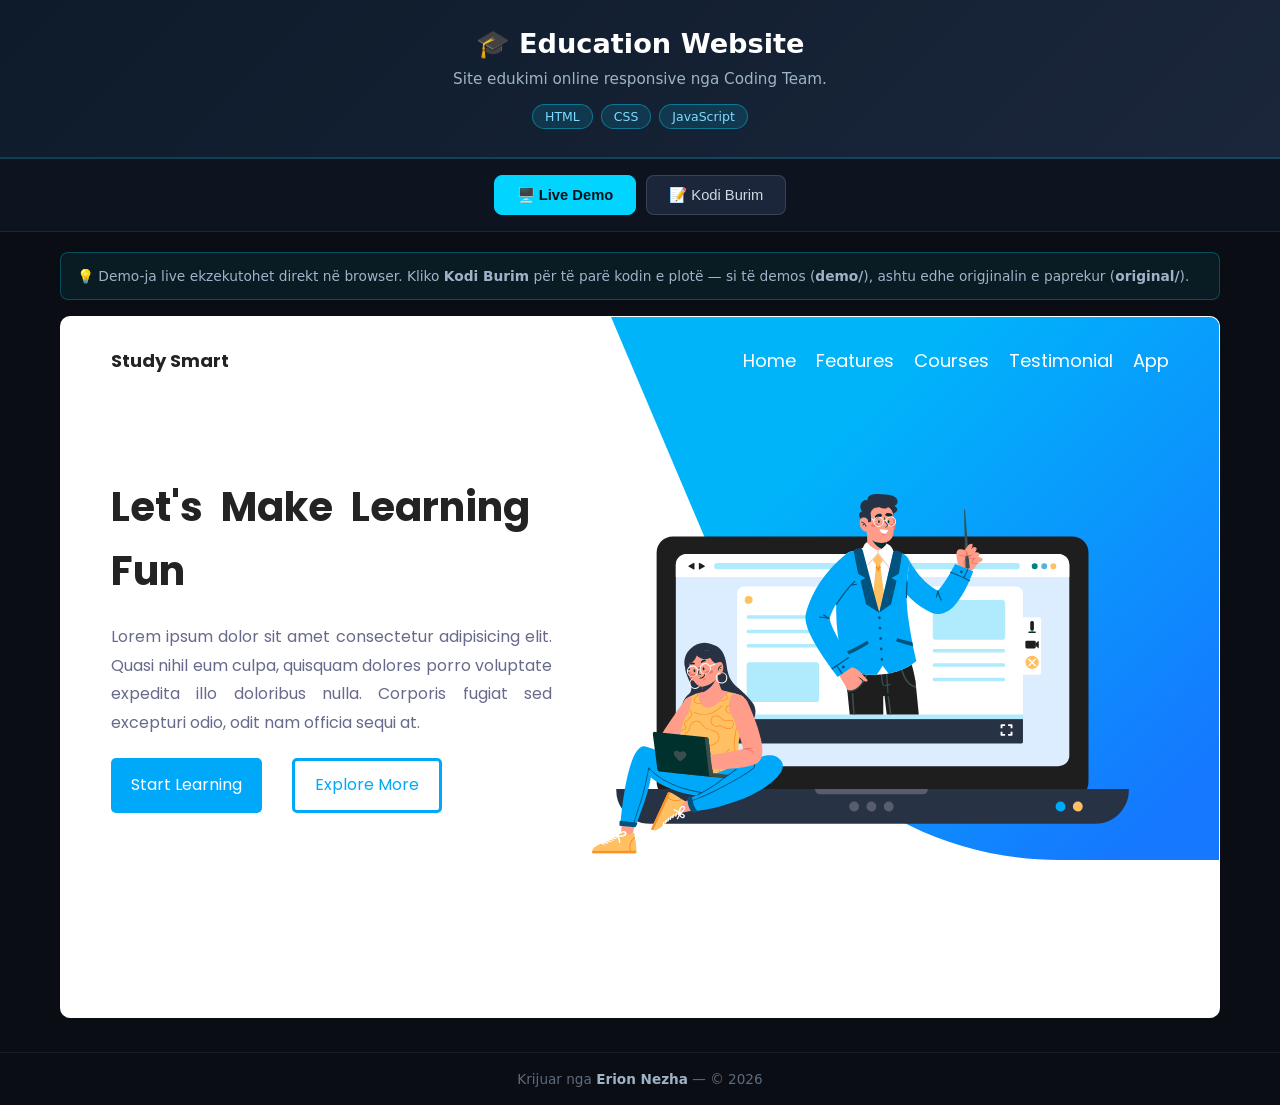
==== index.html @ 939c159c "Publish web demo + source code" ====
<!-- Created by Erion Nezha — © 2026 All rights reserved -->
<!DOCTYPE html>
<html lang="sq">
<head>
<meta charset="UTF-8">
<meta name="viewport" content="width=device-width, initial-scale=1.0">
<title>Education Website — Erion Nezha</title>
<style>
*{box-sizing:border-box;margin:0;padding:0}
body{background:#0a0e14;color:#e6e6e6;font-family:'Segoe UI',system-ui,sans-serif;min-height:100vh;display:flex;flex-direction:column}
header.top{background:linear-gradient(135deg,#0d1b2a,#1b263b);padding:28px 20px;text-align:center;border-bottom:2px solid #00d4ff33}
header.top h1{font-size:1.7rem;color:#fff;margin-bottom:8px}
header.top p{color:#9fb3c8;max-width:760px;margin:0 auto 12px;line-height:1.55;font-size:.95rem}
.badges{display:flex;gap:8px;justify-content:center;flex-wrap:wrap}
.badge{background:#00d4ff22;border:1px solid #00d4ff66;color:#7fdbff;padding:4px 12px;border-radius:20px;font-size:.78rem}
.tabs{display:flex;gap:10px;justify-content:center;padding:16px;background:#0d1420;border-bottom:1px solid #ffffff14}
.tabs button{background:#1b263b;color:#cfd8e3;border:1px solid #ffffff22;padding:10px 22px;border-radius:8px;cursor:pointer;font-size:.92rem;transition:.2s}
.tabs button.active,.tabs button:hover{background:#00d4ff;color:#04121a;border-color:#00d4ff;font-weight:600}
main{flex:1;padding:20px;max-width:1200px;width:100%;margin:0 auto}
.panel{display:none}
.panel.active{display:block}
iframe.demo{width:100%;height:78vh;border:1px solid #ffffff22;border-radius:10px;background:#fff}
.codewrap{display:flex;gap:0;border:1px solid #ffffff22;border-radius:10px;overflow:hidden;height:78vh;background:#0d1117}
.tree{width:250px;min-width:200px;background:#0d1420;border-right:1px solid #ffffff14;overflow-y:auto;padding:12px;font-size:.82rem}
.tree .tfile{padding:5px 8px;border-radius:5px;cursor:pointer;color:#9fb3c8;white-space:nowrap;overflow:hidden;text-overflow:ellipsis}
.tree .tfile:hover{background:#ffffff10;color:#fff}
.tree .tfile.active{background:#00d4ff26;color:#7fdbff}
.tree .tdir{color:#5c6b7f;font-weight:600;margin-top:8px;font-size:.75rem;text-transform:uppercase;letter-spacing:.5px}
.codeview{flex:1;overflow:auto;padding:0;position:relative}
.codeview pre{padding:16px;font-family:'Consolas','Fira Code',monospace;font-size:.82rem;line-height:1.6;color:#d6deeb;white-space:pre}
.codeview .lineno{color:#4a5568;user-select:none;margin-right:12px;display:inline-block;width:32px;text-align:right}
.cbar{display:flex;gap:8px;align-items:center;padding:10px 14px;background:#0d1420;border-bottom:1px solid #ffffff14;font-size:.82rem;color:#9fb3c8;overflow-x:auto}
footer{text-align:center;padding:18px;color:#5c6b7f;font-size:.85rem;border-top:1px solid #ffffff10;margin-top:10px}
footer strong{color:#9fb3c8}
.note{background:#00d4ff12;border:1px solid #00d4ff44;border-radius:8px;padding:12px 16px;margin-bottom:16px;font-size:.86rem;color:#9fb3c8;line-height:1.6}
.kw{color:#ff7edb}.st{color:#ffd75c}.cm{color:#5c6b7f;font-style:italic}.fn{color:#7fdbff}.nm{color:#f78c6c}
@media(max-width:860px){.codewrap{flex-direction:column}.tree{width:100%;max-height:150px;border-right:none;border-bottom:1px solid #ffffff14}}
</style>
</head>
<body>
<header class="top">
<h1>🎓 Education Website</h1>
<p>Site edukimi online responsive nga Coding Team.</p>
<div class="badges"><span class="badge">HTML</span><span class="badge">CSS</span><span class="badge">JavaScript</span></div>
</header>
<div class="tabs">
<button class="active" onclick="show('demo',this)">🖥️ Live Demo</button>
<button onclick="show('code',this)">📝 Kodi Burim</button>
</div>
<main>
<div class="note">💡 Demo-ja live ekzekutohet direkt në browser. Kliko <strong>Kodi Burim</strong> për të parë kodin e plotë — si të demos (<strong>demo/</strong>), ashtu edhe origjinalin e paprekur (<strong>original/</strong>).</div>
<div id="p-demo" class="panel active"><iframe class="demo" src="demo/Education by Coding Team/index.html" title="Live demo"></iframe></div>
<div id="p-code" class="panel"><div class="codewrap">
<aside class="tree" id="tree"></aside>
<div class="codeview"><div class="cbar" id="cbar"></div><div id="codebox"><pre></pre></div></div>
</div></div>
</main>
<footer>Krijuar nga <strong>Erion Nezha</strong> — © 2026</footer>
<script>
const TREE={"dirs":[{"name":"demo","dirs":[{"name":"Education by Coding Team","dirs":[],"files":["app-store.png","download-app.png","google-play.png","header-shape.svg","hero-image.svg","index.html","person-1.jpg","person-2.jpg","photography.jpg","public.jpg","queries.css","script.js","style.css","testimonial-bg.jpg","typing.jpg"]}],"files":[]},{"name":"original","dirs":[{"name":"Education by Coding Team","dirs":[{"name":"Education by Coding Team","dirs":[],"files":["app-store.png","download-app.png","google-play.png","header-shape.svg","hero-image.svg","index.html","person-1.jpg","person-2.jpg","photography.jpg","public.jpg","queries.css","script.js","style.css","testimonial-bg.jpg","typing.jpg"]}],"files":[]}],"files":[]}],"files":[]};
function show(id,btn){document.querySelectorAll('.panel').forEach(p=>p.classList.remove('active'));document.getElementById('p-'+id).classList.add('active');document.querySelectorAll('.tabs button').forEach(b=>b.classList.remove('active'));btn.classList.add('active');}
const BINRE=/\.(png|jpe?g|gif|svg|ico|exe|class|o|jar|dat|ogg|mp3|wav|ttf|woff2?|eot|pdf|zip|rar|db|sqlite)$/i;
function escAttr(s){return s.replace(/&/g,'&amp;').replace(/"/g,'&quot;').replace(/</g,'&lt;');}
function buildTree(){
  const t=document.getElementById('tree');let html='';
  const walk=(node,prefix)=>{node.dirs.forEach(d=>{html+='<div class="tdir">📁 '+escAttr(prefix+d.name)+'</div>';walk(d,prefix+d.name+'/');});node.files.forEach(f=>{html+='<div class="tfile" data-p="'+escAttr(prefix+f)+'">📄 '+escAttr(f)+'</div>';});};
  walk(TREE,'');t.innerHTML=html;
  t.querySelectorAll('.tfile').forEach(el=>el.onclick=()=>openFile(el.dataset.p,el));
  const first=t.querySelector('.tfile');if(first)openFile(first.dataset.p,first);
}
async function openFile(path,el){
  document.querySelectorAll('.tfile').forEach(e=>e.classList.remove('active'));el.classList.add('active');
  document.getElementById('cbar').textContent=path;
  const box=document.getElementById('codebox');
  if(BINRE.test(path)){box.innerHTML='<pre>📦 File binar — nuk shfaqet si tekst. (përmbajtja origjinale ruhet e paprekur)</pre>';return;}
  try{const r=await fetch(encodeURI(path));if(!r.ok)throw 0;const txt=await r.text();
    box.innerHTML='<pre>'+hl(txt)+'</pre>';
  }catch(e){box.innerHTML='<pre>Deshtoi leximi i file-it.</pre>';}
}
function hl(code){
  const esc=s=>s.replace(/&/g,'&amp;').replace(/</g,'&lt;').replace(/>/g,'&gt;');
  const tok=/(\/\/[^\n]*|\/\*[\s\S]*?\*\/|#[^\n]*|<!--[\s\S]*?-->)|("[^"\n]*"|'[^'\n]*')|\b(import|from|as|def|return|if|elif|else|for|while|in|not|and|or|class|try|except|finally|with|lambda|pass|break|continue|print|var|let|const|function|new|this|null|true|false|public|static|void|int|char|float|double|struct|include|=>)\b|\b(\d+(\.\d+)?)\b/g;
  let out='',last=0,m;
  while((m=tok.exec(code))!==null){
    out+=esc(code.slice(last,m.index));
    const cls=m[1]?'cm':m[2]?'st':m[3]?'kw':'nm';
    out+='<span class="'+cls+'">'+esc(m[0])+'</span>';
    last=m.index+m[0].length;
  }
  out+=esc(code.slice(last));
  return out.split('\n').map((l,i)=>'<span class="lineno">'+(i+1)+'</span>'+(l||' ')).join('\n');
}
buildTree();
</script>
</body>
</html>
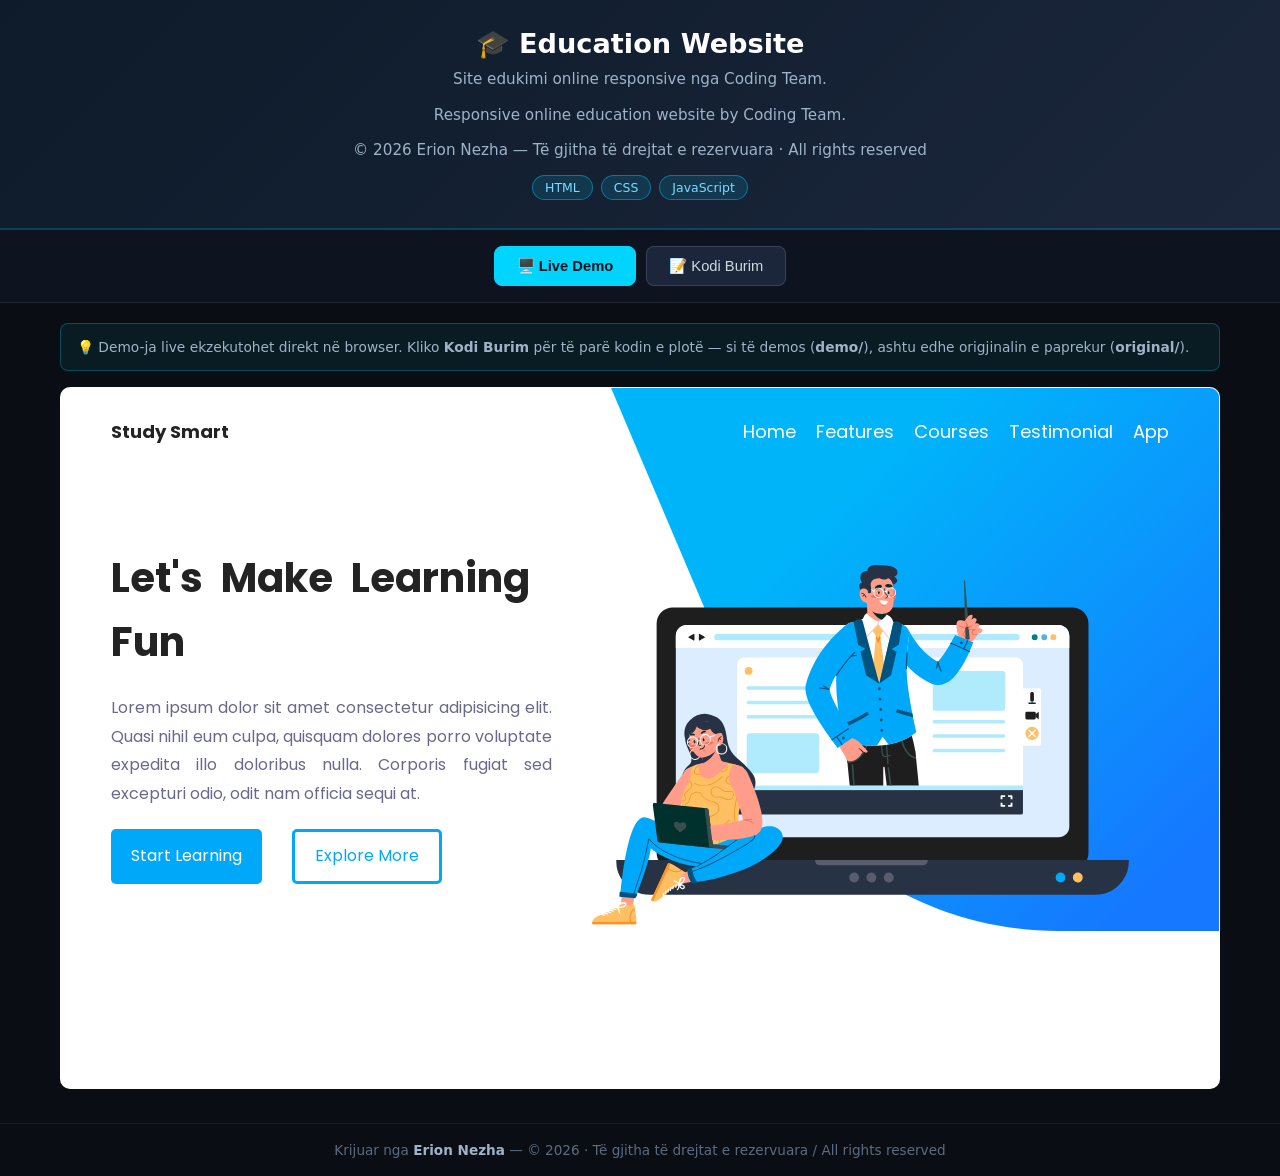
==== commit e693da08: "Përshkrim bilingual SQ/EN + licenca © Erion Nezha" ====
--- a/index.html
+++ b/index.html
@@ -35,12 +35,14 @@
 .note{background:#00d4ff12;border:1px solid #00d4ff44;border-radius:8px;padding:12px 16px;margin-bottom:16px;font-size:.86rem;color:#9fb3c8;line-height:1.6}
 .kw{color:#ff7edb}.st{color:#ffd75c}.cm{color:#5c6b7f;font-style:italic}.fn{color:#7fdbff}.nm{color:#f78c6c}
 @media(max-width:860px){.codewrap{flex-direction:column}.tree{width:100%;max-height:150px;border-right:none;border-bottom:1px solid #ffffff14}}
-</style>
+.desc-en{color:#8fa3b8;font-size:.88rem;max-width:760px;margin:0 auto 12px;line-height:1.55}.license-line{color:#c9a227;font-size:.8rem;margin-top:10px}</style>
 </head>
 <body>
 <header class="top">
 <h1>🎓 Education Website</h1>
-<p>Site edukimi online responsive nga Coding Team.</p>
+<p class="desc-al">Site edukimi online responsive nga Coding Team.</p>
+<p class="desc-en" lang="en">Responsive online education website by Coding Team.</p>
+<p class="license-line">© 2026 Erion Nezha — Të gjitha të drejtat e rezervuara · All rights reserved</p>
 <div class="badges"><span class="badge">HTML</span><span class="badge">CSS</span><span class="badge">JavaScript</span></div>
 </header>
 <div class="tabs">
@@ -55,7 +57,7 @@
 <div class="codeview"><div class="cbar" id="cbar"></div><div id="codebox"><pre></pre></div></div>
 </div></div>
 </main>
-<footer>Krijuar nga <strong>Erion Nezha</strong> — © 2026</footer>
+<footer>Krijuar nga <strong>Erion Nezha</strong> — © 2026 · Të gjitha të drejtat e rezervuara / All rights reserved</footer>
 <script>
 const TREE={"dirs":[{"name":"demo","dirs":[{"name":"Education by Coding Team","dirs":[],"files":["app-store.png","download-app.png","google-play.png","header-shape.svg","hero-image.svg","index.html","person-1.jpg","person-2.jpg","photography.jpg","public.jpg","queries.css","script.js","style.css","testimonial-bg.jpg","typing.jpg"]}],"files":[]},{"name":"original","dirs":[{"name":"Education by Coding Team","dirs":[{"name":"Education by Coding Team","dirs":[],"files":["app-store.png","download-app.png","google-play.png","header-shape.svg","hero-image.svg","index.html","person-1.jpg","person-2.jpg","photography.jpg","public.jpg","queries.css","script.js","style.css","testimonial-bg.jpg","typing.jpg"]}],"files":[]}],"files":[]}],"files":[]};
 function show(id,btn){document.querySelectorAll('.panel').forEach(p=>p.classList.remove('active'));document.getElementById('p-'+id).classList.add('active');document.querySelectorAll('.tabs button').forEach(b=>b.classList.remove('active'));btn.classList.add('active');}
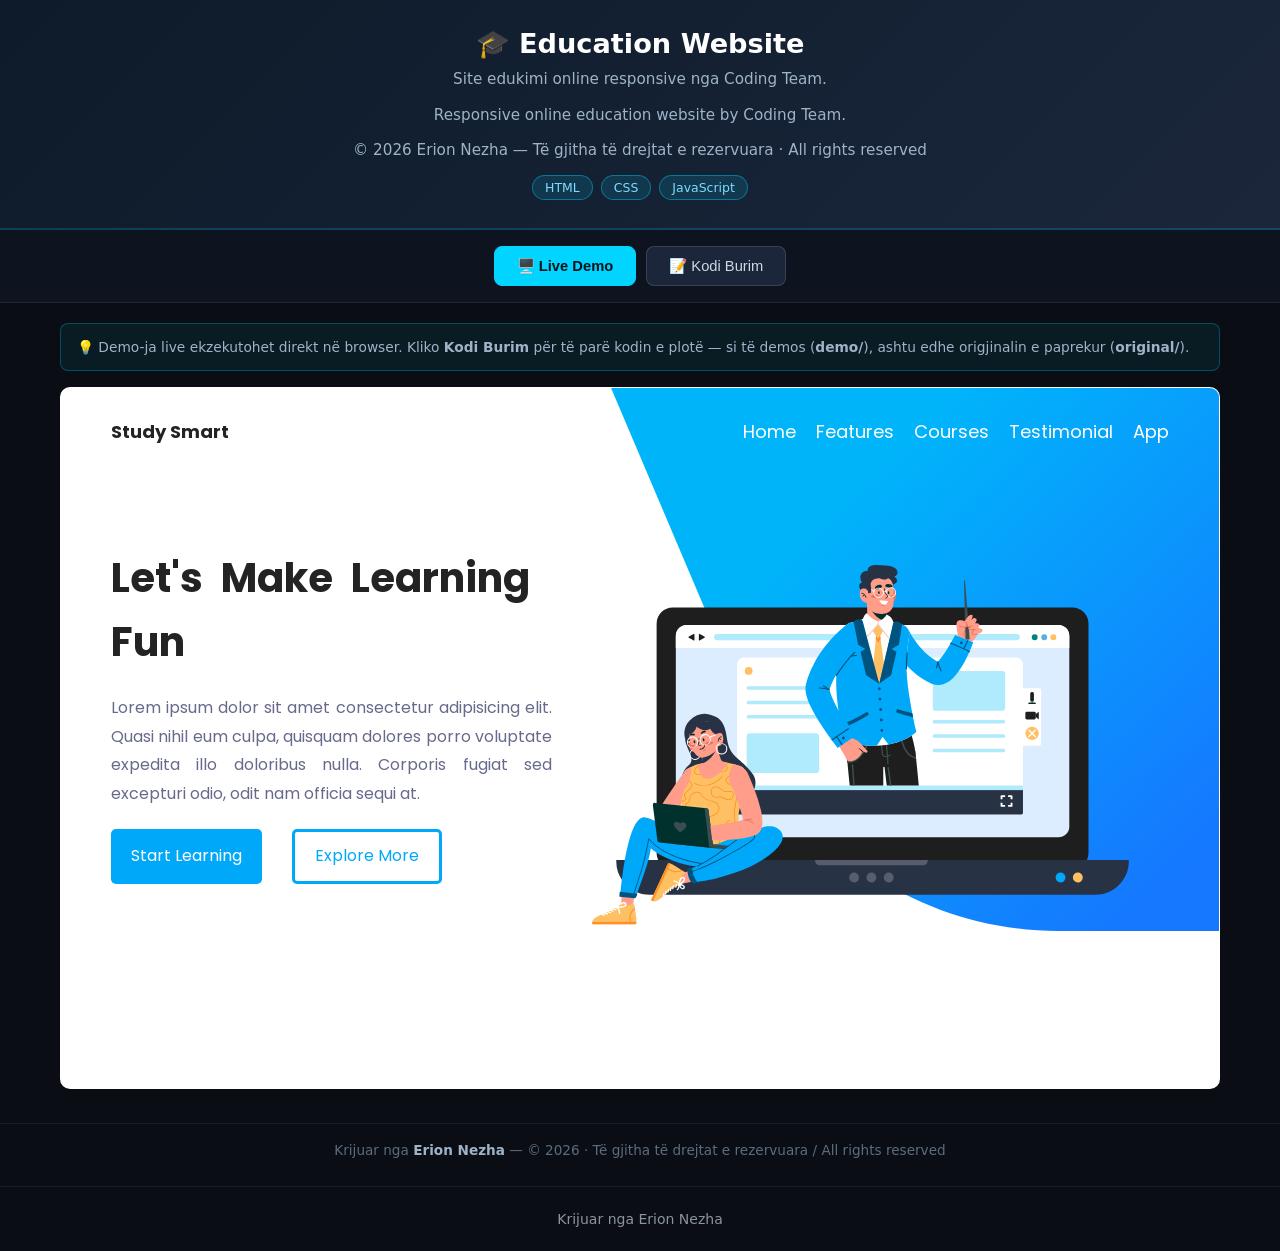
==== commit 74775fb4: "Shto panelin 'Kodi Burim' krahas demo-s live" ====
--- a/index.html
+++ b/index.html
@@ -94,5 +94,6 @@
 }
 buildTree();
 </script>
+<footer style="text-align:center;padding:24px 16px;color:#8b949e;font-family:system-ui,sans-serif;font-size:14px;">Krijuar nga Erion Nezha</footer>
 </body>
 </html>
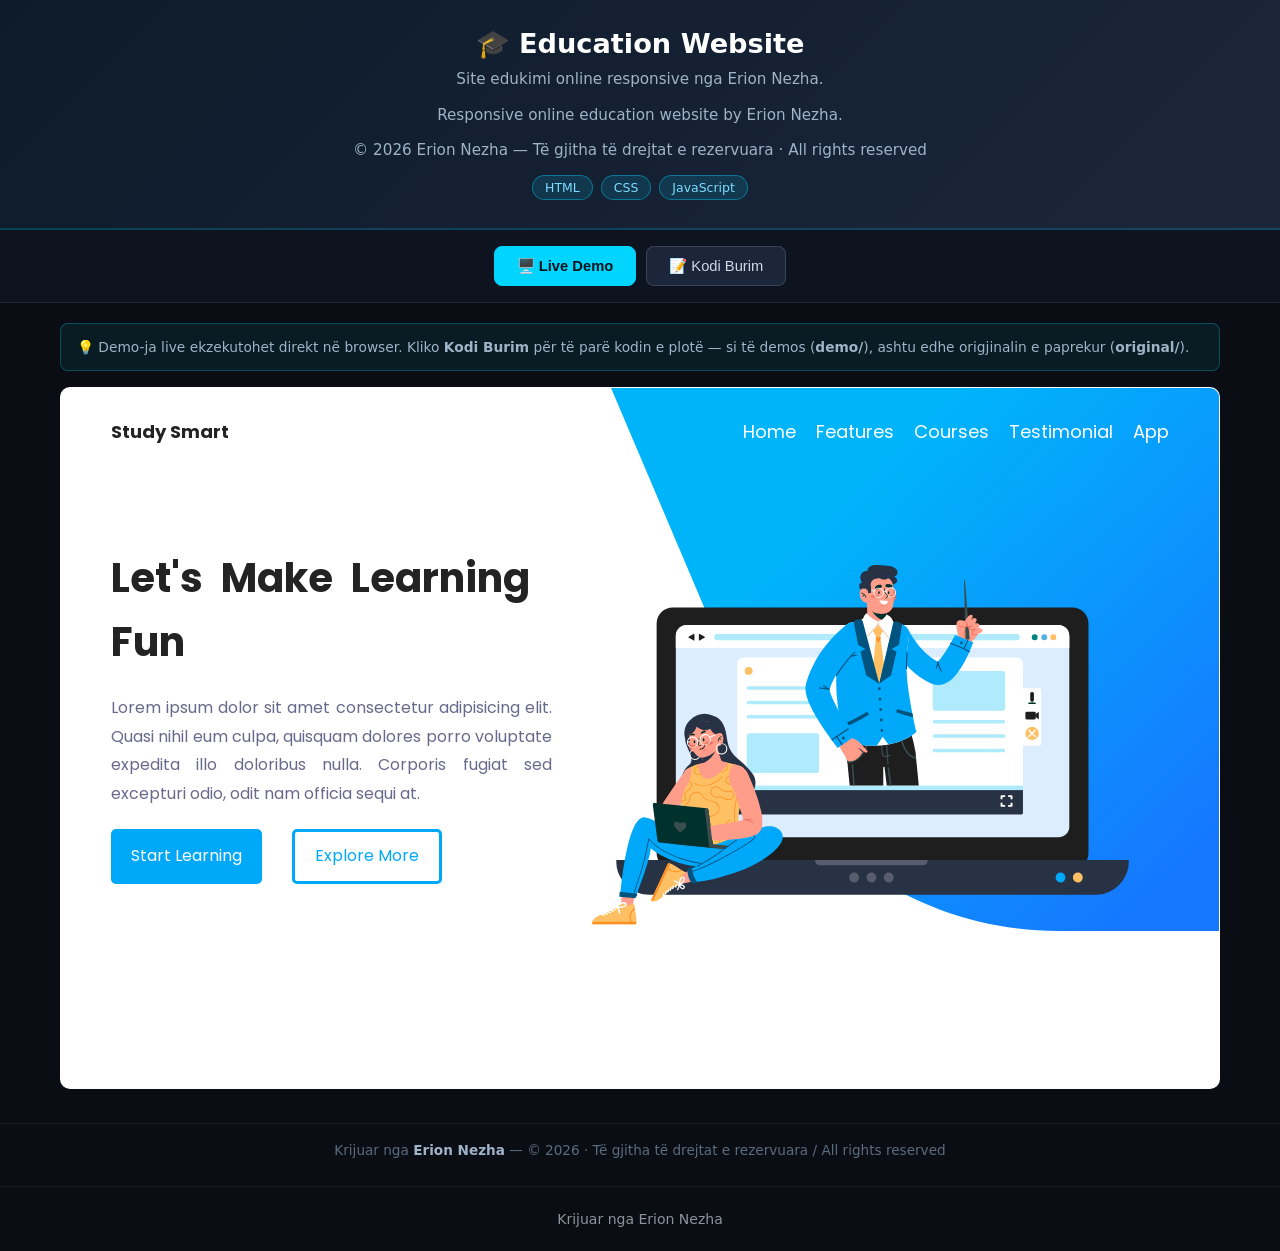
==== commit 561b0aca: "Update wrapper pas riemertimit te folderit demo" ====
--- a/index.html
+++ b/index.html
@@ -40,8 +40,8 @@
 <body>
 <header class="top">
 <h1>🎓 Education Website</h1>
-<p class="desc-al">Site edukimi online responsive nga Coding Team.</p>
-<p class="desc-en" lang="en">Responsive online education website by Coding Team.</p>
+<p class="desc-al">Site edukimi online responsive nga Erion Nezha.</p>
+<p class="desc-en" lang="en">Responsive online education website by Erion Nezha.</p>
 <p class="license-line">© 2026 Erion Nezha — Të gjitha të drejtat e rezervuara · All rights reserved</p>
 <div class="badges"><span class="badge">HTML</span><span class="badge">CSS</span><span class="badge">JavaScript</span></div>
 </header>
@@ -51,7 +51,7 @@
 </div>
 <main>
 <div class="note">💡 Demo-ja live ekzekutohet direkt në browser. Kliko <strong>Kodi Burim</strong> për të parë kodin e plotë — si të demos (<strong>demo/</strong>), ashtu edhe origjinalin e paprekur (<strong>original/</strong>).</div>
-<div id="p-demo" class="panel active"><iframe class="demo" src="demo/Education by Coding Team/index.html" title="Live demo"></iframe></div>
+<div id="p-demo" class="panel active"><iframe class="demo" src="demo/education/index.html" title="Live demo"></iframe></div>
 <div id="p-code" class="panel"><div class="codewrap">
 <aside class="tree" id="tree"></aside>
 <div class="codeview"><div class="cbar" id="cbar"></div><div id="codebox"><pre></pre></div></div>
@@ -59,7 +59,7 @@
 </main>
 <footer>Krijuar nga <strong>Erion Nezha</strong> — © 2026 · Të gjitha të drejtat e rezervuara / All rights reserved</footer>
 <script>
-const TREE={"dirs":[{"name":"demo","dirs":[{"name":"Education by Coding Team","dirs":[],"files":["app-store.png","download-app.png","google-play.png","header-shape.svg","hero-image.svg","index.html","person-1.jpg","person-2.jpg","photography.jpg","public.jpg","queries.css","script.js","style.css","testimonial-bg.jpg","typing.jpg"]}],"files":[]},{"name":"original","dirs":[{"name":"Education by Coding Team","dirs":[{"name":"Education by Coding Team","dirs":[],"files":["app-store.png","download-app.png","google-play.png","header-shape.svg","hero-image.svg","index.html","person-1.jpg","person-2.jpg","photography.jpg","public.jpg","queries.css","script.js","style.css","testimonial-bg.jpg","typing.jpg"]}],"files":[]}],"files":[]}],"files":[]};
+const TREE={"dirs":[{"name":"demo","dirs":[{"name":"education","dirs":[],"files":["app-store.png","download-app.png","google-play.png","header-shape.svg","hero-image.svg","index.html","person-1.jpg","person-2.jpg","photography.jpg","public.jpg","queries.css","script.js","style.css","testimonial-bg.jpg","typing.jpg"]}],"files":[]},{"name":"original","dirs":[{"name":"education","dirs":[{"name":"education","dirs":[],"files":["app-store.png","download-app.png","google-play.png","header-shape.svg","hero-image.svg","index.html","person-1.jpg","person-2.jpg","photography.jpg","public.jpg","queries.css","script.js","style.css","testimonial-bg.jpg","typing.jpg"]}],"files":[]}],"files":[]}],"files":[]};
 function show(id,btn){document.querySelectorAll('.panel').forEach(p=>p.classList.remove('active'));document.getElementById('p-'+id).classList.add('active');document.querySelectorAll('.tabs button').forEach(b=>b.classList.remove('active'));btn.classList.add('active');}
 const BINRE=/\.(png|jpe?g|gif|svg|ico|exe|class|o|jar|dat|ogg|mp3|wav|ttf|woff2?|eot|pdf|zip|rar|db|sqlite)$/i;
 function escAttr(s){return s.replace(/&/g,'&amp;').replace(/"/g,'&quot;').replace(/</g,'&lt;');}
